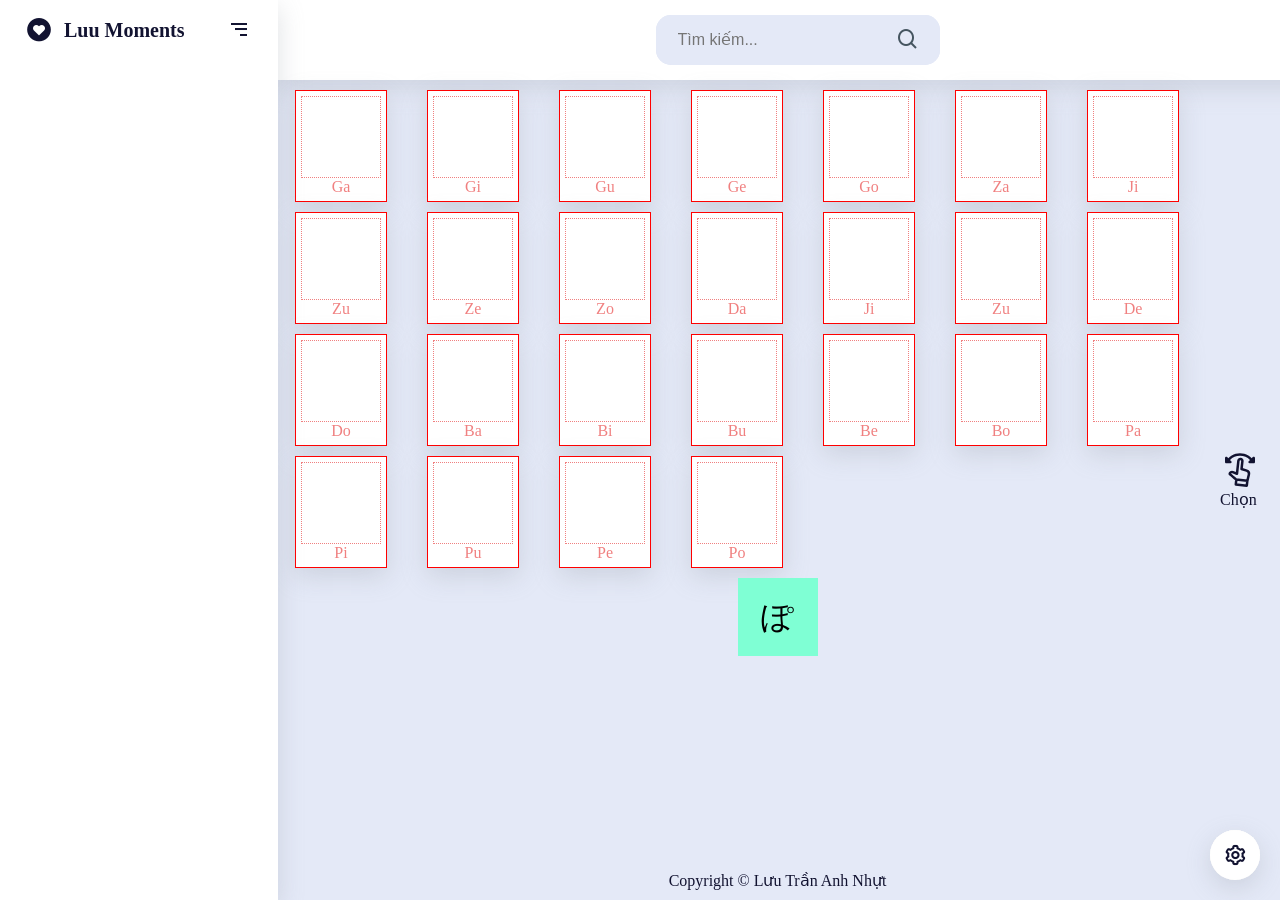
==== pages/arrange.html @ a6ebe64d "update layout and fix bug dark mode" ====
<!DOCTYPE html>
<html lang="en">

<head>
    <meta charset="UTF-8">
    <meta http-equiv="X-UA-Compatible" content="IE=edge">
    <meta name="viewport" content="width=device-width, initial-scale=1.0">
    <title>Luu moments</title>
    <link rel="icon" href="/assets/img/logo.png">
    <link href='https://unpkg.com/boxicons@2.1.2/css/boxicons.min.css' rel='stylesheet'>
    <link rel="stylesheet" href="./../assets/css/grid.css">
    <link rel="stylesheet" href="./../assets/css/theme.css">
    <link rel="stylesheet" href="./../assets/css/style.css">
    <link rel="stylesheet" href="./../assets/css/class.css">
    <link rel="stylesheet" href="./../assets/css/arrange.css">
</head>

<body>
    <!-- Loader -->
    <div id="loader">
        <span></span>
    </div>

    <div class="app">
        <div class="sidebar open">
            <div class="sidebar-logo">
                <i class="bx bxs-heart-circle icon"></i>
                <span class="logo-name">Luu Moments</span>
                <i class="bx bx-menu-alt-right" id="btn-close"></i>
            </div>
        </div>
        <div class="content">
            <section class="content-section">
                <div class="section-search">
                    <div class="section-search-input">
                        <input type="text" placeholder="Tìm kiếm..." value="">
                        <i id="close-search" class="bx bx-search"></i>
                    </div>
                    <div class="search-result"></div>
                </div>
            </section>
            <div class="dropp"></div>
            <div class="dragg"></div>

            <footer class="footer">
                <p class="text-center">Copyright &copy;&nbsp;Lưu Trần Anh Nhựt</p>
            </footer>
        </div>
    </div>

    <div class="selector">
        <div class="selector-title">
            <lord-icon src="./../json/icon/selector.json" trigger="loop" style="width: 40px; height: 40px">
            </lord-icon>
            <span>Chọn</span>
        </div>
        <div class="selector-item">
            <span class="border-animation" data-type="hiragana">
                <button>hiragana</button>
            </span>
            <span class="border-animation" data-type="katakana">
                <button>katakana</button>
            </span>
            <span class="border-animation active" data-type="transfiguration">
                <button>biến âm</button>
            </span>
            <span class="border-animation" data-type="kanji">
                <button>kanji</button>
            </span>
        </div>
    </div>

    <div class="setting">
        <div class="setting-icon">
            <i class='bx bx-cog bx-sm'></i>
            <span>Cài đặt</span>
        </div>
        <menu class="setting-items-menu">
            <span class="menu-item" onclick="location.href = '/'">
                <lord-icon src="./../json/icon/home.json" trigger="hover" style="width:22px; height:22px">
                </lord-icon>
            </span>
            <span class="menu-item">
                <lord-icon src="./../json/icon/book.json" trigger="hover" style="width:22px; height:22px">
                </lord-icon>
            </span>
            <span class="menu-item" id="slidebar">
                <lord-icon src="./../json/icon/slidebar.json" trigger="hover" style="width:22px; height:22px">
                </lord-icon>
            </span>
        </menu>
    </div>
    <script src="./../vendor/jquery/jquery-3.6.0.min.js"></script>
    <script src="./../vendor/jquery-ui/jquery-ui.js"></script>
    <script src="./../vendor/lordicon/lordicon.js"></script>
    <script src="./../assets/js/arrange.js"></script>
    <script src="./../assets/js/search.js"></script>
    <script src="./../assets/js/script.js"></script>
    <script src="./../assets/js/setting.js"></script>
</body>

</html>
---- assets/css/grid.css ----
/* Column: .col
Prefix class: 
    - c - mobile 
    - m - table
    - l - Pc    */
.grid {
    width: 100%;
    display: block;
    padding: 0;
}

.grid.wide {
    max-width: 1300px;
    margin: 0 auto;
}

.row {
    display: flex;
    flex-wrap: wrap;
    margin-left: -4px;
    margin-right: -4px;
}

.row.no-gutters {
    margin-left: 0;
    margin-right: 0;
}

.col {
    padding-left: 4px;
    padding-right: 4px;
}

.row.no-gutters .col {
    padding-left: 0;
    padding-right: 0;
}

.c-0 {
    display: none;
}

.c-1 {
    flex: 0 0 8.33333%;
    max-width: 8.33333%;
}

.c-2 {
    flex: 0 0 16.66667%;
    max-width: 16.66667%;
}

.c-3 {
    flex: 0 0 25%;
    max-width: 25%;
}

.c-4 {
    flex: 0 0 33.33333%;
    max-width: 33.33333%;
}

.c-5 {
    flex: 0 0 41.66667%;
    max-width: 41.66667%;
}

.c-6 {
    flex: 0 0 50%;
    max-width: 50%;
}

.c-7 {
    flex: 0 0 58.33333%;
    max-width: 58.33333%;
}

.c-8 {
    flex: 0 0 66.66667%;
    max-width: 66.66667%;
}

.c-9 {
    flex: 0 0 75%;
    max-width: 75%;
}

.c-10 {
    flex: 0 0 83.33333%;
    max-width: 83.33333%;
}

.c-11 {
    flex: 0 0 91.66667%;
    max-width: 91.66667%;
}

.c-12 {
    flex: 0 0 100%;
    max-width: 100%;
}

.c-o-1 {
    margin-left: 8.33333%;
}

.c-o-2 {
    margin-left: 16.66667%;
}

.c-o-3 {
    margin-left: 25%;
}

.c-o-4 {
    margin-left: 33.33333%;
}

.c-o-5 {
    margin-left: 41.66667%;
}

.c-o-6 {
    margin-left: 50%;
}

.c-o-7 {
    margin-left: 58.33333%;
}

.c-o-8 {
    margin-left: 66.66667%;
}

.c-o-9 {
    margin-left: 75%;
}

.c-o-10 {
    margin-left: 83.33333%;
}

.c-o-11 {
    margin-left: 91.66667%;
}

/* >= Tablet */
@media (min-width: 740px) {
    .row {
        margin-left: -8px;
        margin-right: -8px;
    }

    .col {
        padding-left: 8px;
        padding-right: 8px;
    }

    .m-0 {
        display: none;
    }

    .m-1,
    .m-2,
    .m-3,
    .m-4,
    .m-5,
    .m-6,
    .m-7,
    .m-8,
    .m-9,
    .m-10,
    .m-11,
    .m-12 {
        display: block;
    }

    .m-1 {
        flex: 0 0 8.33333%;
        max-width: 8.33333%;
    }

    .m-2 {
        flex: 0 0 16.66667%;
        max-width: 16.66667%;
    }

    .m-3 {
        flex: 0 0 25%;
        max-width: 25%;
    }

    .m-4 {
        flex: 0 0 33.33333%;
        max-width: 33.33333%;
    }

    .m-5 {
        flex: 0 0 41.66667%;
        max-width: 41.66667%;
    }

    .m-6 {
        flex: 0 0 50%;
        max-width: 50%;
    }

    .m-7 {
        flex: 0 0 58.33333%;
        max-width: 58.33333%;
    }

    .m-8 {
        flex: 0 0 66.66667%;
        max-width: 66.66667%;
    }

    .m-9 {
        flex: 0 0 75%;
        max-width: 75%;
    }

    .m-10 {
        flex: 0 0 83.33333%;
        max-width: 83.33333%;
    }

    .m-11 {
        flex: 0 0 91.66667%;
        max-width: 91.66667%;
    }

    .m-12 {
        flex: 0 0 100%;
        max-width: 100%;
    }

    .m-o-1 {
        margin-left: 8.33333%;
    }

    .m-o-2 {
        margin-left: 16.66667%;
    }

    .m-o-3 {
        margin-left: 25%;
    }

    .m-o-4 {
        margin-left: 33.33333%;
    }

    .m-o-5 {
        margin-left: 41.66667%;
    }

    .m-o-6 {
        margin-left: 50%;
    }

    .m-o-7 {
        margin-left: 58.33333%;
    }

    .m-o-8 {
        margin-left: 66.66667%;
    }

    .m-o-9 {
        margin-left: 75%;
    }

    .m-o-10 {
        margin-left: 83.33333%;
    }

    .m-o-11 {
        margin-left: 91.66667%;
    }
}

/* PC medium resolution > */
@media (min-width: 1113px) {
    .row {
        margin-left: -12px;
        margin-right: -12px;
    }

    .row.sm-gutter {
        margin-left: -5px;
        margin-right: -5px;
    }

    .col {
        padding-left: 12px;
        padding-right: 12px;
    }

    .row.sm-gutter .col {
        padding-left: 5px;
        padding-right: 5px;
    }

    .l-0 {
        display: none;
    }

    .l-1,
    .l-2,
    .l-2-4,
    .l-3,
    .l-4,
    .l-5,
    .l-6,
    .l-7,
    .l-8,
    .l-9,
    .l-10,
    .l-11,
    .l-12 {
        display: block;
    }

    .l-1 {
        flex: 0 0 8.33333%;
        max-width: 8.33333%;
    }

    .l-2 {
        flex: 0 0 16.66667%;
        max-width: 16.66667%;
    }

    .l-2-4 {
        flex: 0 0 20%;
        max-width: 20%;
    }

    .l-3 {
        flex: 0 0 25%;
        max-width: 25%;
    }

    .l-4 {
        flex: 0 0 33.33333%;
        max-width: 33.33333%;
    }

    .l-5 {
        flex: 0 0 41.66667%;
        max-width: 41.66667%;
    }

    .l-6 {
        flex: 0 0 50%;
        max-width: 50%;
    }

    .l-7 {
        flex: 0 0 58.33333%;
        max-width: 58.33333%;
    }

    .l-8 {
        flex: 0 0 66.66667%;
        max-width: 66.66667%;
    }

    .l-9 {
        flex: 0 0 75%;
        max-width: 75%;
    }

    .l-10 {
        flex: 0 0 83.33333%;
        max-width: 83.33333%;
    }

    .l-11 {
        flex: 0 0 91.66667%;
        max-width: 91.66667%;
    }

    .l-12 {
        flex: 0 0 100%;
        max-width: 100%;
    }

    .l-o-1 {
        margin-left: 8.33333%;
    }

    .l-o-2 {
        margin-left: 16.66667%;
    }

    .l-o-3 {
        margin-left: 25%;
    }

    .l-o-4 {
        margin-left: 33.33333%;
    }

    .l-o-5 {
        margin-left: 41.66667%;
    }

    .l-o-6 {
        margin-left: 50%;
    }

    .l-o-7 {
        margin-left: 58.33333%;
    }

    .l-o-8 {
        margin-left: 66.66667%;
    }

    .l-o-9 {
        margin-left: 75%;
    }

    .l-o-10 {
        margin-left: 83.33333%;
    }

    .l-o-11 {
        margin-left: 91.66667%;
    }
}

/* Tablet - PC low resolution */
@media (min-width: 740px) and (max-width: 1023px) {
    .wide {
        width: 644px;
    }
}

/* > PC low resolution */
@media (min-width: 1024px) and (max-width: 1239px) {
    .wide {
        width: 984px;
    }

    .wide .row {
        margin-left: -12px;
        margin-right: -12px;
    }

    .wide .row.sm-gutter {
        margin-left: -5px;
        margin-right: -5px;
    }

    .wide .col {
        padding-left: 12px;
        padding-right: 12px;
    }

    .wide .row.sm-gutter .col {
        padding-left: 5px;
        padding-right: 5px;
    }

    .wide .l-0 {
        display: none;
    }

    .wide .l-1,
    .wide .l-2,
    .wide .l-2-4,
    .wide .l-3,
    .wide .l-4,
    .wide .l-5,
    .wide .l-6,
    .wide .l-7,
    .wide .l-8,
    .wide .l-9,
    .wide .l-10,
    .wide .l-11,
    .wide .l-12 {
        display: block;
    }

    .wide .l-1 {
        flex: 0 0 8.33333%;
        max-width: 8.33333%;
    }

    .wide .l-2 {
        flex: 0 0 16.66667%;
        max-width: 16.66667%;
    }

    .wide .l-2-4 {
        flex: 0 0 20%;
        max-width: 20%;
    }

    .wide .l-3 {
        flex: 0 0 25%;
        max-width: 25%;
    }

    .wide .l-4 {
        flex: 0 0 33.33333%;
        max-width: 33.33333%;
    }

    .wide .l-5 {
        flex: 0 0 41.66667%;
        max-width: 41.66667%;
    }

    .wide .l-6 {
        flex: 0 0 50%;
        max-width: 50%;
    }

    .wide .l-7 {
        flex: 0 0 58.33333%;
        max-width: 58.33333%;
    }

    .wide .l-8 {
        flex: 0 0 66.66667%;
        max-width: 66.66667%;
    }

    .wide .l-9 {
        flex: 0 0 75%;
        max-width: 75%;
    }

    .wide .l-10 {
        flex: 0 0 83.33333%;
        max-width: 83.33333%;
    }

    .wide .l-11 {
        flex: 0 0 91.66667%;
        max-width: 91.66667%;
    }

    .wide .l-12 {
        flex: 0 0 100%;
        max-width: 100%;
    }

    .wide .l-o-1 {
        margin-left: 8.33333%;
    }

    .wide .l-o-2 {
        margin-left: 16.66667%;
    }

    .wide .l-o-3 {
        margin-left: 25%;
    }

    .wide .l-o-4 {
        margin-left: 33.33333%;
    }

    .wide .l-o-5 {
        margin-left: 41.66667%;
    }

    .wide .l-o-6 {
        margin-left: 50%;
    }

    .wide .l-o-7 {
        margin-left: 58.33333%;
    }

    .wide .l-o-8 {
        margin-left: 66.66667%;
    }

    .wide .l-o-9 {
        margin-left: 75%;
    }

    .wide .l-o-10 {
        margin-left: 83.33333%;
    }

    .wide .l-o-11 {
        margin-left: 91.66667%;
    }
}
---- assets/css/theme.css ----
:root {
  --background-primary: #e4e9f7;
  --background-second: #fff;
  --background-third: #ece8e8;
  --color-primary: #121331;
  --color-second: #121331;
  --color-icon: #121331;
  --color-button: #ece8e8;
  --color-txt: #455560;
  --box-shadow: 0px 8px 24px rgba(149, 157, 165, 0.3);
  --box-shadow-button: -5px -5px 9px rgba(255, 255, 255, 0.45), 5px 5px 9px rgba(94, 104, 121, 0.2);
  --box-shadow-inset: inset -5px -5px 9px rgba(94, 104, 121, 0.2), inset 3px 3px 2px rgba(94, 104, 121, 0.2);
  --border-loader: #c5ccdf;
}

[data-theme="dark"] {
  --background-primary: #202020;
  --background-second: #2d2d2d;
  --background-third: #2d2d2d;
  --color-primary: #fff;
  --color-second: #bbb;
  --color-icon: #121331;
  --color-button: #fff;
  --color-txt: #bbb;
  --box-shadow: 0px 5px 10px rgba(0, 0, 0, 0.2);
  --box-shadow-button: 0px 5px 10px rgba(0, 0, 0, 0.2);
  --box-shadow-inset: inset -5px -5px 9px rgba(0, 0, 0), inset 3px 3px 2px rgba(0, 0, 0);
  --border-loader: rgb(20, 20, 20);
}
---- assets/css/style.css ----
*,
body {
    margin: 0;
    padding: 0;
}

html {
    scroll-behavior: smooth;
}

body::-webkit-scrollbar {
    display: none;
}

.app {
    position: relative;
    margin: 0;
    min-height: 100vh;
    background-color: var(--background-primary);
    overflow: hidden;
}

#loader {
    position: fixed;
    display: flex;
    justify-content: center;
    align-items: center;
    top: 0;
    right: 0;
    bottom: 0;
    left: 0;
    background-color: black;
    opacity: 0.6;
    z-index: 1000;
}

#loader span {
    width: 60px;
    height: 60px;
    border: 8px solid var(--background-second);
    border-top: 8px solid var(--border-loader);
    border-radius: 50%;
    -webkit-animation: load 2s linear infinite;
    animation: load 2s linear infinite;
}

.sidebar {
    position: fixed;
    width: 50px;
    min-width: 50px;
    height: 100%;
    min-height: 100vh;
    padding: 0 14px;
    z-index: 199;
    transition: all 0.5s ease;
    background-color: var(--background-second);
    box-shadow: var(--box-shadow);
}

.sidebar-logo {
    display: flex;
    align-items: center;
    position: relative;
    height: 60px;
}

.sidebar-logo i {
    color: var(--color-primary);
    height: 60px;
    min-width: 50px;
    font-size: 28px;
    text-align: center;
    line-height: 60px;
}

.sidebar .icon {
    opacity: 0;
    transition: all 0.5s ease;
}

.sidebar-logo .logo-name {
    color: var(--color-primary);
    font-size: 20px;
    font-weight: 600;
    opacity: 0;
    transition: all 0.5s ease;
}

.sidebar.open {
    width: 250px !important;
}

.sidebar.open .icon,
.sidebar.open .logo-name {
    opacity: 1;
}

#btn-close {
    position: absolute;
    top: 50%;
    right: 0;
    transform: translateY(-50%);
    font-size: 24px;
    cursor: pointer;
    text-align: center;
    transition: all 0.5s ease;
}

.sidebar.open #btn {
    text-align: right;
}

.content {
    position: relative;
    background: var(--primary-background);
    min-height: 100vh;
    top: 0;
    left: 78px;
    width: calc(100% - 78px);
    transition: all 0.5s ease;
    z-index: 2;
}

.sidebar.open~.content {
    left: 275px;
    width: calc(100% - 275px);
}

.content-section {
    display: flex;
    align-items: center;
    padding: 0px 20px;
    justify-content: center;
    width: 100%;
    height: 80px;
    background-color: var(--background-second);
    box-shadow: var(--box-shadow);
    z-index: 100;
}

.section-search {
    position: relative;
    display: flex;
    align-items: center;
}

.section-search-input {
    position: relative;
    height: 50px;
    background-color: var(--background-primary);
    display: flex;
    align-items: center;
    border-radius: 15px;
    overflow: hidden;
}

.section-search-input input {
    border-color: transparent;
    outline: 0;
    background-color: transparent;
    width: 100%;
    height: 100%;
    padding: 10px 60px 10px 20px;
    font-size: 1rem;
    color: var(--color-txt);
    background-color: var(--background-primary);
    border-radius: 15px;
}

.section-search-input i {
    font-size: 1.5rem;
    position: absolute;
    right: 20px;
    transition: 0.5s;
    cursor: pointer;
    color: var(--color-txt);
}

.section-search-input i:hover {
    transform: rotate(90deg);
}

.search-result {
    display: none;
    position: absolute;
    top: 60px;
    left: 0px;
    width: 100%;
    background-color: white;
    border-radius: 15px;
    height: 200px;
    overflow: hidden;
    overflow-y: auto;
    box-shadow: var(--box-shadow);
    cursor: pointer;
    z-index: 100;
    padding: 10px 0;
}

.search-result::-webkit-scrollbar {
    display: none;
}

.search-result span {
    display: block;
    padding: 0 20px;
}

.search-result span:hover {
    color: red;
}

.search-result.active {
    display: block;
}

.search-result.active.data-none {
    display: flex !important;
    align-items: center;
    height: 100px !important;
}

.search-result.data-none span {
    width: 100%;
    text-align: center;
}

.footer {
    position: absolute;
    width: 100%;
    bottom: 10px;
    color: var(--color-primary);
}

.setting {
    position: fixed;
    right: 20px;
    bottom: 20px;
    width: 50px;
    height: 50px;
    z-index: 1000;
}

.setting-icon {
    position: absolute;
    display: flex;
    justify-content: center;
    align-items: center;
    width: 50px;
    height: 50px;
    border-radius: 50%;
    background-color: var(--background-second);
    box-shadow: var(--box-shadow);
    cursor: pointer;
    z-index: 1001;
}

.setting-icon:hover i {
    transform: rotate(60deg)
}

.setting-icon span {
    position: absolute;
    right: calc(100% + 10px);
    top: 20%;
    width: max-content;
    padding: 5px 10px;
    color: var(--color-primary);
    background-color: var(--background-second);
    box-shadow: var(--background-second);
    border-radius: 5px;
    font-size: 12px;
    font-weight: 600;
    text-transform: capitalize;
    opacity: 0;
    transition: all .3s;
}

.setting-icon:hover span {
    opacity: 1;
    top: 25%;
}

.setting-icon i {
    margin-top: 3px;
    color: var(--color-primary);
    transition: all .3s;
}

.setting-items-menu {
    position: absolute;
    margin: 0;
    padding: 0;
    z-index: 100;
}

.setting-items-menu .menu-item {
    position: absolute;
    display: flex;
    align-items: center;
    justify-content: center;
    width: 50px;
    height: 50px;
    background-color: var(--background-second);
    border-radius: 50%;
    cursor: pointer;
    transition: transform .3s;
}

.setting-items-menu.active .menu-item:nth-child(1) {
    transform: translate3d(-7.5em, -1em, 0);
    box-shadow: var(--box-shadow);
}

.setting-items-menu.active .menu-item:nth-child(2) {
    transform: translate3d(-5em, -5.2em, 0);
    box-shadow: var(--box-shadow);
}

.setting-items-menu.active .menu-item:nth-child(3) {
    transform: translate3d(-1em, -8em, 0);
    box-shadow: var(--box-shadow);
}

@-webkit-keyframes load {
    0% {
        -webkit-transform: rotate(0deg);
    }

    100% {
        -webkit-transform: rotate(360deg);
    }
}

@keyframes load {
    0% {
        transform: rotate(0deg);
    }

    100% {
        transform: rotate(360deg);
    }
}
---- assets/css/class.css ----
.text-center {
    text-align: center;
}
---- assets/css/arrange.css ----
.dropp {
    display: flex;
    justify-content: flex-start;
    flex-wrap: wrap;
    margin: 0 auto;
    padding-top: 10px;
}

.dropp-items {
    width: 80px;
    height: 100px;
    border: 1px solid red;
    padding: 5px;
    margin: 0 20px 10px;
    background-color: var(--background-second);
    box-shadow: var(--box-shadow);
}

.dropp-items div {
    height: 80px;
    border: 1px dotted lightcoral;
}

.dropp-items span {
    display: block;
    width: 100%;
    text-align: center;
    text-transform: capitalize;
    color: lightcoral;
}

.dragg {
    position: relative;
    width: 80px;
    height: 120px;
    margin: auto;
}

.dragg-data {
    position: absolute;
    top: 0;
    left: 0;
    width: 80px;
    height: 78px;
    background-color: aquamarine;
    text-align: center;
    line-height: 78px;
    font-size: 2rem;
    cursor: pointer;
}

.dropp-items.ui-state-highlight {
    border-color: #5fc7a0;
}

.dropp-items.ui-state-highlight .character {
    background-color: #5fc7a0;
    border-color: #5fc7a0;
    text-align: center;
    line-height: 78px;
    font-size: 2rem;
}

.dropp-items.ui-state-highlight span {
    color: #5fc7a0;
}

.selector {
    position: fixed;
    top: 50%;
    right: 20px;
    z-index: 1000;
}

.selector .selector-title {
    cursor: pointer;
}

.selector .selector-title span {
    display: block;
    color: var(--color-second);
}

.selector .selector-item {
    position: absolute;
    top: 0;
    right: calc(100% + 10px);
}

.selector-item .border-animation {
    width: 100px;
    height: 35px;
    border-radius: 5px;
    position: relative;
    overflow: hidden;
    display: flex;
    justify-content: center;
    align-items: center;
    padding: 2px;
    opacity: 0;
    margin-top: -10px;
    margin-bottom: 10px;
    transition: all .3s;
}

.selector .selector-item button {
    width: 100px;
    height: 35px;
    border: 0;
    border-radius: 5px;
    text-transform: capitalize;
    font-weight: 600;
    padding: 5px;
    color: rgb(29, 26, 26);
    box-shadow: none;
    z-index: 100;
}

.selector-item .active.border-animation::before {
    content: "";
    background-image: conic-gradient(yellow, red, var(--background-primary), var(--background-primary), var(--background-primary));
    width: 250%;
    height: 250%;
    position: absolute;
    animation: rotate 1.2s linear infinite;
}

.selector-item.active .border-animation {
    margin-top: 0;
    opacity: 1;
}

.selector-item.active .border-animation:hover {
    filter: brightness(70%);
}

.selector-item.active button {
    cursor: pointer;
}

@keyframes rotate {
    0% {
        transform: rotate(0deg);
    }

    100% {
        transform: rotate(360deg);
    }
}
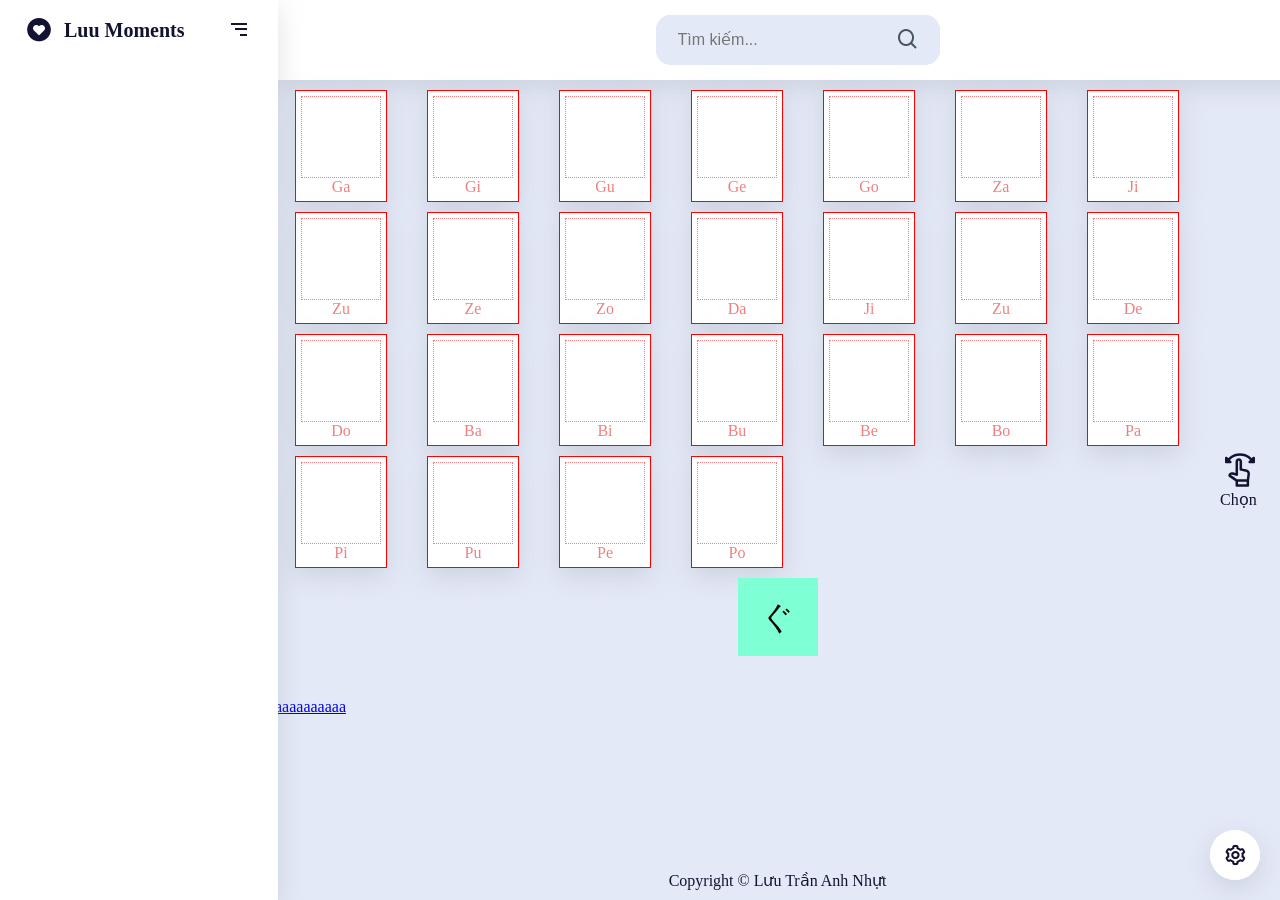
==== commit 6c3ec0fe: "update data ligatures" ====
--- a/pages/arrange.html
+++ b/pages/arrange.html
@@ -31,6 +31,11 @@
         </div>
         <div class="content">
             <section class="content-section">
+                <div class="section-left">
+                    <lord-icon src="https://cdn.lordicon.com/becxqsdr.json" trigger="loop"
+                        style="width:50px;height:50px">
+                    </lord-icon>
+                </div>
                 <div class="section-search">
                     <div class="section-search-input">
                         <input type="text" placeholder="Tìm kiếm..." value="">
@@ -38,10 +43,15 @@
                     </div>
                     <div class="search-result"></div>
                 </div>
+                <div class="section-right">
+                    <lord-icon src="https://cdn.lordicon.com/becxqsdr.json" trigger="loop"
+                        style="width:50px;height:50px">
+                    </lord-icon>
+                </div>
             </section>
-            <div class="dropp"></div>
+            <div id="dropp" class="dropp"></div>
             <div class="dragg"></div>
-
+            <a href="#dropp">aaaaaaaaaa</a>
             <footer class="footer">
                 <p class="text-center">Copyright &copy;&nbsp;Lưu Trần Anh Nhựt</p>
             </footer>
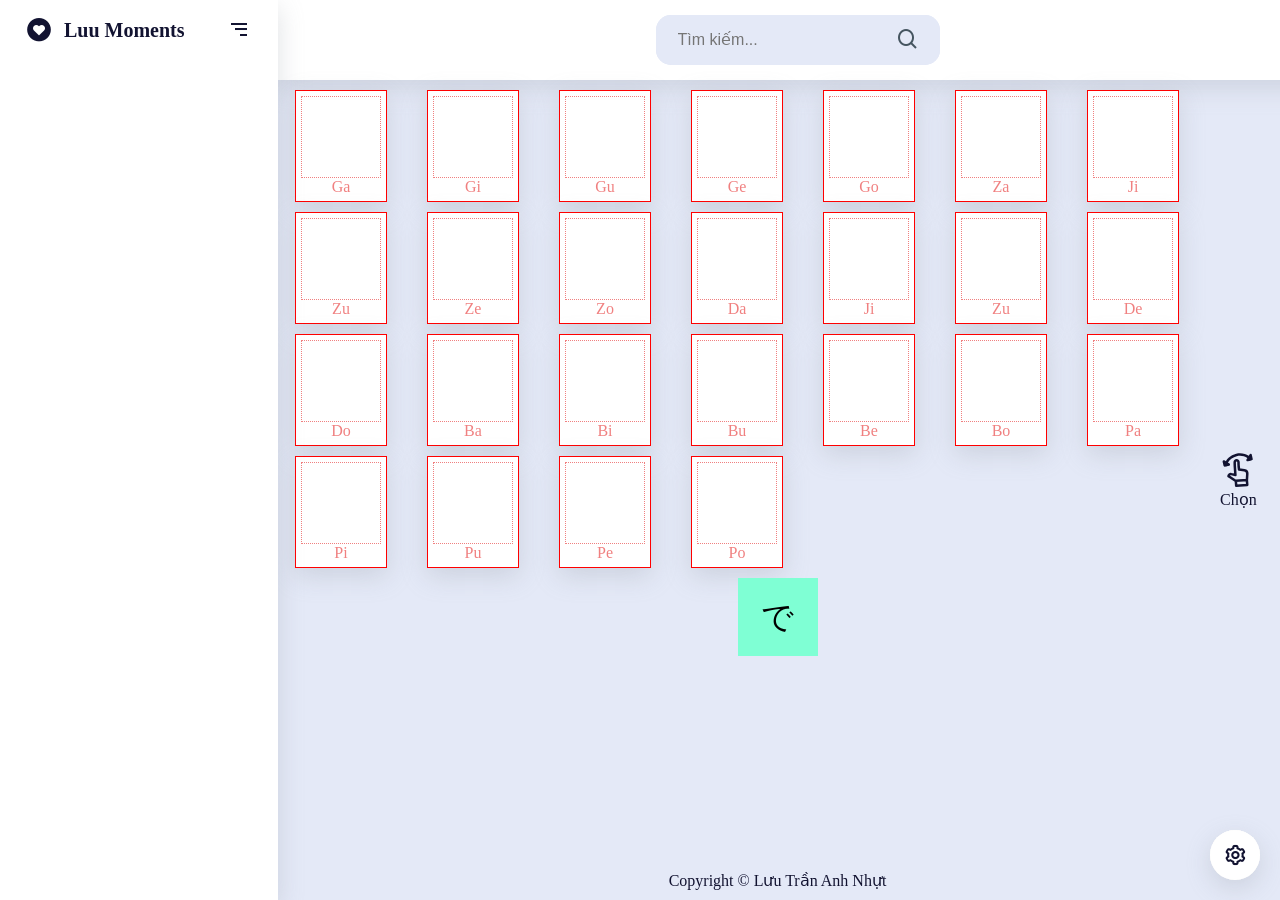
==== commit ff0e95e8: "update item select ligatures" ====
--- a/pages/arrange.html
+++ b/pages/arrange.html
@@ -51,7 +51,7 @@
             </section>
             <div id="dropp" class="dropp"></div>
             <div class="dragg"></div>
-            <a href="#dropp">aaaaaaaaaa</a>
+
             <footer class="footer">
                 <p class="text-center">Copyright &copy;&nbsp;Lưu Trần Anh Nhựt</p>
             </footer>
@@ -71,15 +71,26 @@
             <span class="border-animation" data-type="katakana">
                 <button>katakana</button>
             </span>
+            <span class="border-animation" data-type="kanji">
+                <button>kanji</button>
+            </span>
             <span class="border-animation active" data-type="transfiguration">
                 <button>biến âm</button>
             </span>
-            <span class="border-animation" data-type="kanji">
-                <button>kanji</button>
+            <span class="border-animation" data-type="ligatures">
+                <button>âm ghép</button>
             </span>
         </div>
     </div>
 
+    <!-- hand up -->
+    <div id="hand-up">
+        <a href="#dropp" title="hand-up">
+            <i class="bx bxs-hand-up bx-sm"></i>
+        </a>
+    </div>
+
+    <!-- setting -->
     <div class="setting">
         <div class="setting-icon">
             <i class='bx bx-cog bx-sm'></i>
--- a/assets/css/arrange.css
+++ b/assets/css/arrange.css
@@ -111,7 +111,8 @@
     text-transform: capitalize;
     font-weight: 600;
     padding: 5px;
-    color: rgb(29, 26, 26);
+    color: var(--color-primary);
+    background-color: var(--background-second);
     box-shadow: none;
     z-index: 100;
 }
@@ -138,6 +139,23 @@
     cursor: pointer;
 }
 
+#hand-up {
+    position: fixed;
+    top: 10px;
+    opacity: 0;
+    transition: all .3s;
+    cursor: pointer;
+    z-index: 1001;
+}
+
+#hand-up a {
+    text-decoration: none;
+}
+
+#hand-up a i {
+    color: var(--color-primary);
+}
+
 @keyframes rotate {
     0% {
         transform: rotate(0deg);
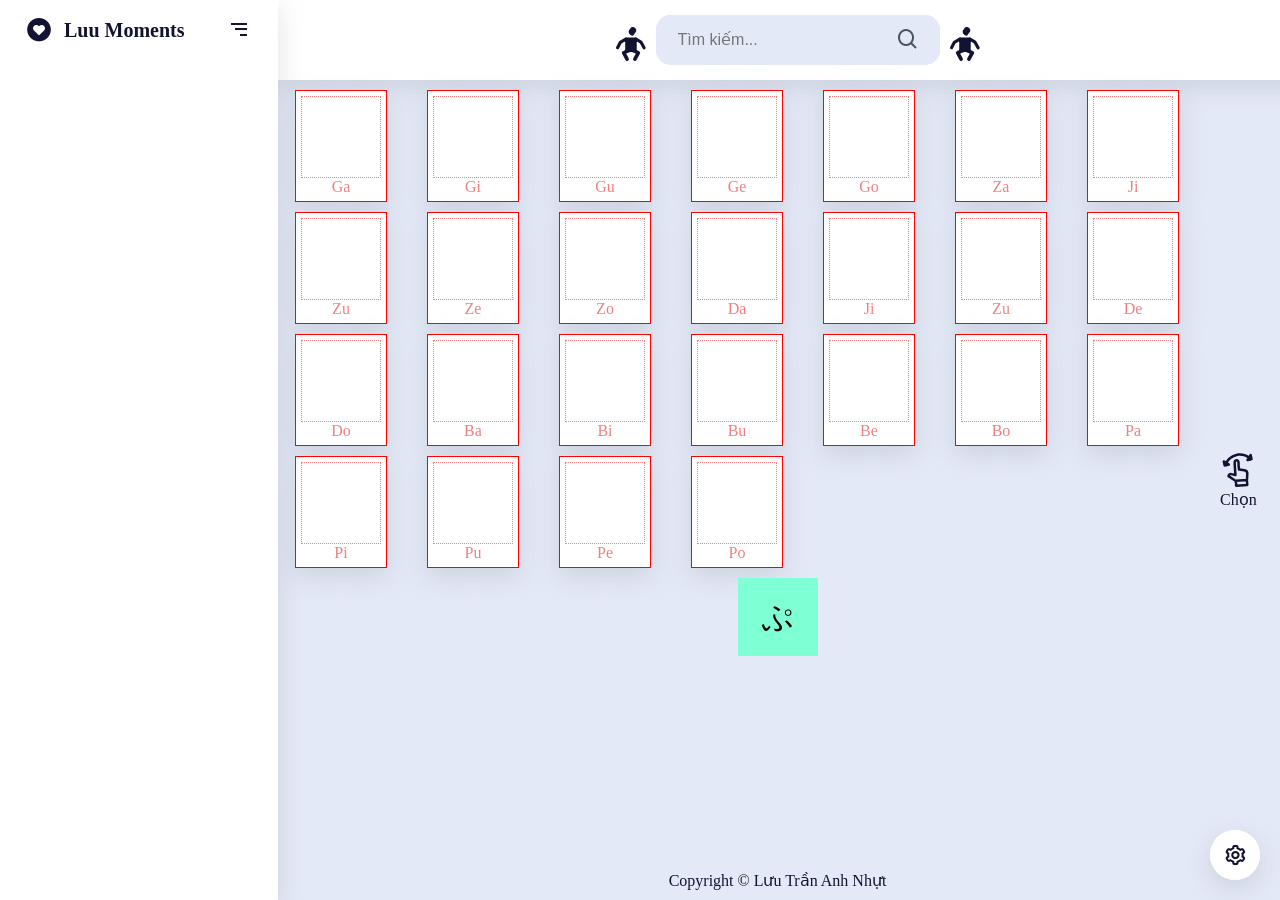
==== commit 3710c1ae: "fix error search arrange" ====
--- a/pages/arrange.html
+++ b/pages/arrange.html
@@ -32,8 +32,7 @@
         <div class="content">
             <section class="content-section">
                 <div class="section-left">
-                    <lord-icon src="https://cdn.lordicon.com/becxqsdr.json" trigger="loop"
-                        style="width:50px;height:50px">
+                    <lord-icon src="./../json/icon/accessibility.json" trigger="loop" style="width:50px;height:50px">
                     </lord-icon>
                 </div>
                 <div class="section-search">
@@ -44,13 +43,15 @@
                     <div class="search-result"></div>
                 </div>
                 <div class="section-right">
-                    <lord-icon src="https://cdn.lordicon.com/becxqsdr.json" trigger="loop"
-                        style="width:50px;height:50px">
+                    <lord-icon src="./../json/icon/accessibility.json" trigger="loop" style="width:50px;height:50px">
                     </lord-icon>
                 </div>
             </section>
-            <div id="dropp" class="dropp"></div>
-            <div class="dragg"></div>
+            
+            <main>
+                <div id="dropp" class="dropp"></div>
+                <div class="dragg"></div>
+            </main>
 
             <footer class="footer">
                 <p class="text-center">Copyright &copy;&nbsp;Lưu Trần Anh Nhựt</p>
@@ -101,12 +102,16 @@
                 <lord-icon src="./../json/icon/home.json" trigger="hover" style="width:22px; height:22px">
                 </lord-icon>
             </span>
-            <span class="menu-item">
+            <span class="menu-item" onclick="location.href = './vocabulary.html'">
                 <lord-icon src="./../json/icon/book.json" trigger="hover" style="width:22px; height:22px">
                 </lord-icon>
             </span>
             <span class="menu-item" id="slidebar">
                 <lord-icon src="./../json/icon/slidebar.json" trigger="hover" style="width:22px; height:22px">
+                </lord-icon>
+            </span>
+            <span class="menu-item">
+                <lord-icon src="./../json/icon/heart.json" trigger="hover" style="width:22px; height:22px">
                 </lord-icon>
             </span>
         </menu>
@@ -115,7 +120,7 @@
     <script src="./../vendor/jquery-ui/jquery-ui.js"></script>
     <script src="./../vendor/lordicon/lordicon.js"></script>
     <script src="./../assets/js/arrange.js"></script>
-    <script src="./../assets/js/search.js"></script>
+    <script src="./../assets/js/utils.js"></script>
     <script src="./../assets/js/script.js"></script>
     <script src="./../assets/js/setting.js"></script>
 </body>
--- a/assets/css/style.css
+++ b/assets/css/style.css
@@ -177,6 +177,7 @@
 }
 
 .section-search-input i:hover {
+    color: var(--color-primary);
     transform: rotate(90deg);
 }
 
@@ -322,6 +323,11 @@
     box-shadow: var(--box-shadow);
 }
 
+.setting-items-menu.active .menu-item:nth-child(4) {
+    transform: translate3d(-1em, -13em, 0);
+    box-shadow: var(--box-shadow);
+}
+
 @-webkit-keyframes load {
     0% {
         -webkit-transform: rotate(0deg);
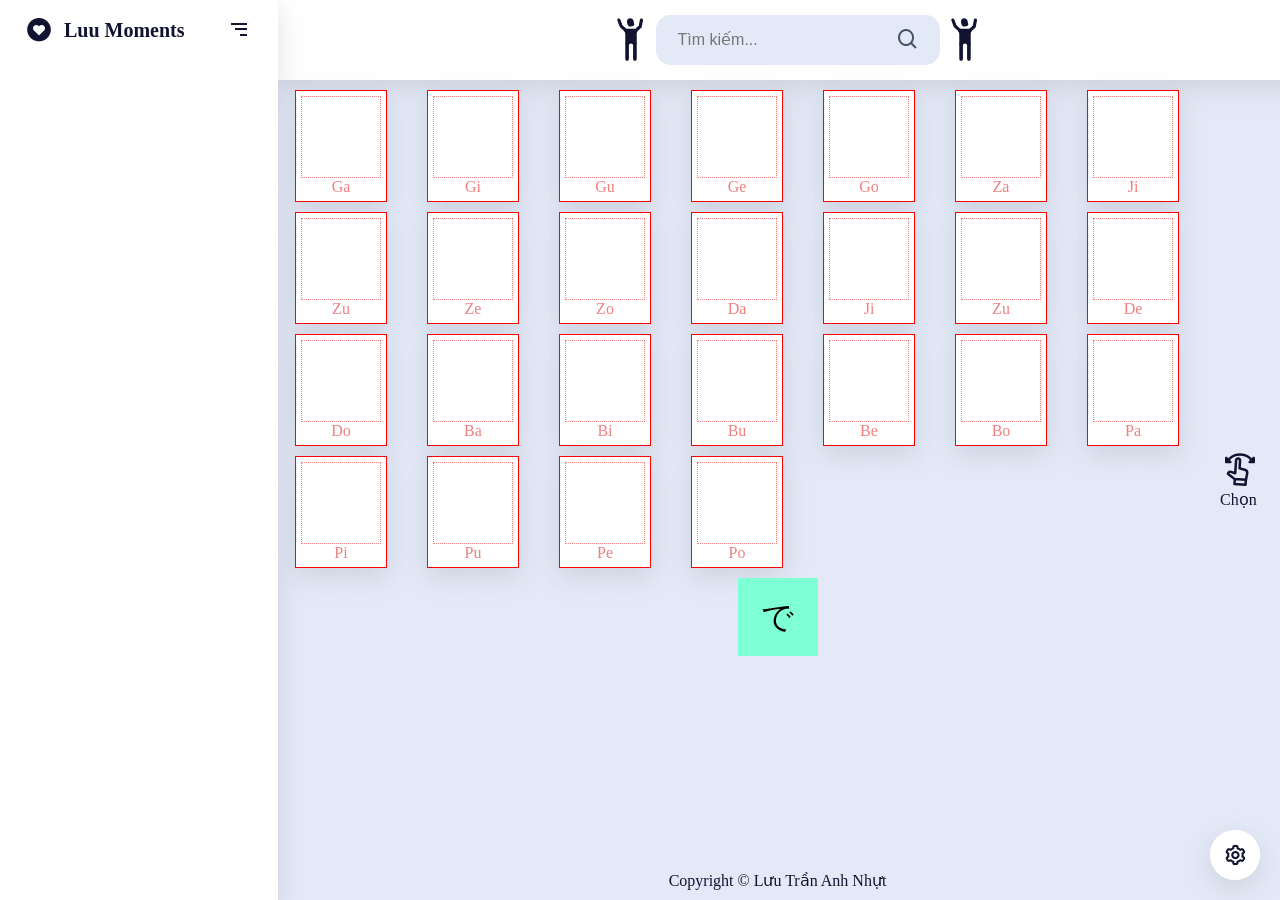
==== commit 4491218c: "20231126" ====
--- a/pages/arrange.html
+++ b/pages/arrange.html
@@ -1,128 +1,134 @@
 <!DOCTYPE html>
 <html lang="en">
+    <head>
+        <meta charset="UTF-8" />
+        <meta http-equiv="X-UA-Compatible" content="IE=edge" />
+        <meta name="viewport" content="width=device-width, initial-scale=1.0" />
+        <title>Luu moments</title>
+        <link rel="icon" href="/assets/img/logo.png" />
+        <link href="https://unpkg.com/boxicons@2.1.2/css/boxicons.min.css" rel="stylesheet" />
+        <link rel="stylesheet" href="./../assets/css/grid.css" />
+        <link rel="stylesheet" href="./../assets/css/theme.css" />
+        <link rel="stylesheet" href="./../assets/css/style.css" />
+        <link rel="stylesheet" href="./../assets/css/class.css" />
+        <link rel="stylesheet" href="./../assets/css/arrange.css" />
+    </head>
 
-<head>
-    <meta charset="UTF-8">
-    <meta http-equiv="X-UA-Compatible" content="IE=edge">
-    <meta name="viewport" content="width=device-width, initial-scale=1.0">
-    <title>Luu moments</title>
-    <link rel="icon" href="/assets/img/logo.png">
-    <link href='https://unpkg.com/boxicons@2.1.2/css/boxicons.min.css' rel='stylesheet'>
-    <link rel="stylesheet" href="./../assets/css/grid.css">
-    <link rel="stylesheet" href="./../assets/css/theme.css">
-    <link rel="stylesheet" href="./../assets/css/style.css">
-    <link rel="stylesheet" href="./../assets/css/class.css">
-    <link rel="stylesheet" href="./../assets/css/arrange.css">
-</head>
+    <body>
+        <!-- Loader -->
+        <div id="loader">
+            <span></span>
+        </div>
 
-<body>
-    <!-- Loader -->
-    <div id="loader">
-        <span></span>
-    </div>
+        <div class="app">
+            <div class="sidebar open">
+                <div class="sidebar-logo">
+                    <i class="bx bxs-heart-circle icon"></i>
+                    <span class="logo-name">Luu Moments</span>
+                    <i class="bx bx-menu-alt-right" id="btn-close"></i>
+                </div>
+            </div>
+            <div class="content">
+                <section class="content-section">
+                    <div class="section-left">
+                        <lord-icon
+                            src="./../json/icon/accessibility.json"
+                            trigger="loop"
+                            style="width: 50px; height: 50px"
+                        >
+                        </lord-icon>
+                    </div>
+                    <div class="section-search">
+                        <div class="section-search-input">
+                            <input type="text" placeholder="Tìm kiếm..." value="" />
+                            <i id="close-search" class="bx bx-search"></i>
+                        </div>
+                        <div class="search-result"></div>
+                    </div>
+                    <div class="section-right">
+                        <lord-icon
+                            src="./../json/icon/accessibility.json"
+                            trigger="loop"
+                            style="width: 50px; height: 50px"
+                        >
+                        </lord-icon>
+                    </div>
+                </section>
 
-    <div class="app">
-        <div class="sidebar open">
-            <div class="sidebar-logo">
-                <i class="bx bxs-heart-circle icon"></i>
-                <span class="logo-name">Luu Moments</span>
-                <i class="bx bx-menu-alt-right" id="btn-close"></i>
+                <main>
+                    <div id="dropp" class="dropp"></div>
+                    <div class="dragg"></div>
+                </main>
+
+                <footer class="footer">
+                    <p class="text-center">Copyright &copy;&nbsp;Lưu Trần Anh Nhựt</p>
+                </footer>
             </div>
         </div>
-        <div class="content">
-            <section class="content-section">
-                <div class="section-left">
-                    <lord-icon src="./../json/icon/accessibility.json" trigger="loop" style="width:50px;height:50px">
+
+        <div class="selector">
+            <div class="selector-title">
+                <lord-icon src="./../json/icon/selector.json" trigger="loop" style="width: 40px; height: 40px">
+                </lord-icon>
+                <span>Chọn</span>
+            </div>
+            <div class="selector-item">
+                <span class="border-animation" data-type="hiragana">
+                    <button>hiragana</button>
+                </span>
+                <span class="border-animation" data-type="katakana">
+                    <button>katakana</button>
+                </span>
+                <span class="border-animation" data-type="kanji">
+                    <button>kanji</button>
+                </span>
+                <span class="border-animation active" data-type="transfiguration">
+                    <button>biến âm</button>
+                </span>
+                <span class="border-animation" data-type="ligatures">
+                    <button>âm ghép</button>
+                </span>
+            </div>
+        </div>
+
+        <!-- hand up -->
+        <div id="hand-up">
+            <a href="#dropp" title="hand-up">
+                <i class="bx bxs-hand-up bx-sm"></i>
+            </a>
+        </div>
+
+        <!-- setting -->
+        <div class="setting">
+            <div class="setting-icon">
+                <i class="bx bx-cog bx-sm"></i>
+                <span>Cài đặt</span>
+            </div>
+            <menu class="setting-items-menu">
+                <span class="menu-item" onclick="location.href = '/'">
+                    <lord-icon src="./../json/icon/home.json" trigger="hover" style="width: 22px; height: 22px">
                     </lord-icon>
-                </div>
-                <div class="section-search">
-                    <div class="section-search-input">
-                        <input type="text" placeholder="Tìm kiếm..." value="">
-                        <i id="close-search" class="bx bx-search"></i>
-                    </div>
-                    <div class="search-result"></div>
-                </div>
-                <div class="section-right">
-                    <lord-icon src="./../json/icon/accessibility.json" trigger="loop" style="width:50px;height:50px">
+                </span>
+                <span class="menu-item" onclick="location.href = './vocabulary.html'">
+                    <lord-icon src="./../json/icon/book.json" trigger="hover" style="width: 22px; height: 22px">
                     </lord-icon>
-                </div>
-            </section>
-            
-            <main>
-                <div id="dropp" class="dropp"></div>
-                <div class="dragg"></div>
-            </main>
-
-            <footer class="footer">
-                <p class="text-center">Copyright &copy;&nbsp;Lưu Trần Anh Nhựt</p>
-            </footer>
+                </span>
+                <span class="menu-item" id="slidebar">
+                    <lord-icon src="./../json/icon/slidebar.json" trigger="hover" style="width: 22px; height: 22px">
+                    </lord-icon>
+                </span>
+                <span class="menu-item">
+                    <lord-icon src="./../json/icon/heart.json" trigger="hover" style="width: 22px; height: 22px">
+                    </lord-icon>
+                </span>
+            </menu>
         </div>
-    </div>
-
-    <div class="selector">
-        <div class="selector-title">
-            <lord-icon src="./../json/icon/selector.json" trigger="loop" style="width: 40px; height: 40px">
-            </lord-icon>
-            <span>Chọn</span>
-        </div>
-        <div class="selector-item">
-            <span class="border-animation" data-type="hiragana">
-                <button>hiragana</button>
-            </span>
-            <span class="border-animation" data-type="katakana">
-                <button>katakana</button>
-            </span>
-            <span class="border-animation" data-type="kanji">
-                <button>kanji</button>
-            </span>
-            <span class="border-animation active" data-type="transfiguration">
-                <button>biến âm</button>
-            </span>
-            <span class="border-animation" data-type="ligatures">
-                <button>âm ghép</button>
-            </span>
-        </div>
-    </div>
-
-    <!-- hand up -->
-    <div id="hand-up">
-        <a href="#dropp" title="hand-up">
-            <i class="bx bxs-hand-up bx-sm"></i>
-        </a>
-    </div>
-
-    <!-- setting -->
-    <div class="setting">
-        <div class="setting-icon">
-            <i class='bx bx-cog bx-sm'></i>
-            <span>Cài đặt</span>
-        </div>
-        <menu class="setting-items-menu">
-            <span class="menu-item" onclick="location.href = '/'">
-                <lord-icon src="./../json/icon/home.json" trigger="hover" style="width:22px; height:22px">
-                </lord-icon>
-            </span>
-            <span class="menu-item" onclick="location.href = './vocabulary.html'">
-                <lord-icon src="./../json/icon/book.json" trigger="hover" style="width:22px; height:22px">
-                </lord-icon>
-            </span>
-            <span class="menu-item" id="slidebar">
-                <lord-icon src="./../json/icon/slidebar.json" trigger="hover" style="width:22px; height:22px">
-                </lord-icon>
-            </span>
-            <span class="menu-item">
-                <lord-icon src="./../json/icon/heart.json" trigger="hover" style="width:22px; height:22px">
-                </lord-icon>
-            </span>
-        </menu>
-    </div>
-    <script src="./../vendor/jquery/jquery-3.6.0.min.js"></script>
-    <script src="./../vendor/jquery-ui/jquery-ui.js"></script>
-    <script src="./../vendor/lordicon/lordicon.js"></script>
-    <script src="./../assets/js/arrange.js"></script>
-    <script src="./../assets/js/utils.js"></script>
-    <script src="./../assets/js/script.js"></script>
-    <script src="./../assets/js/setting.js"></script>
-</body>
-
-</html>+        <script src="./../vendor/jquery/jquery-3.6.0.min.js"></script>
+        <script src="./../vendor/jquery-ui/jquery-ui.js"></script>
+        <script src="./../vendor/lordicon/lordicon.js"></script>
+        <script src="./../assets/js/arrange.js"></script>
+        <script src="./../assets/js/utils.js"></script>
+        <script src="./../assets/js/script.js"></script>
+        <script src="./../assets/js/setting.js"></script>
+    </body>
+</html>
--- a/assets/css/style.css
+++ b/assets/css/style.css
@@ -207,6 +207,10 @@
     padding: 0 20px;
 }
 
+.search-result span:first-letter {
+    text-transform: capitalize;
+}
+
 .search-result span:hover {
     color: red;
 }
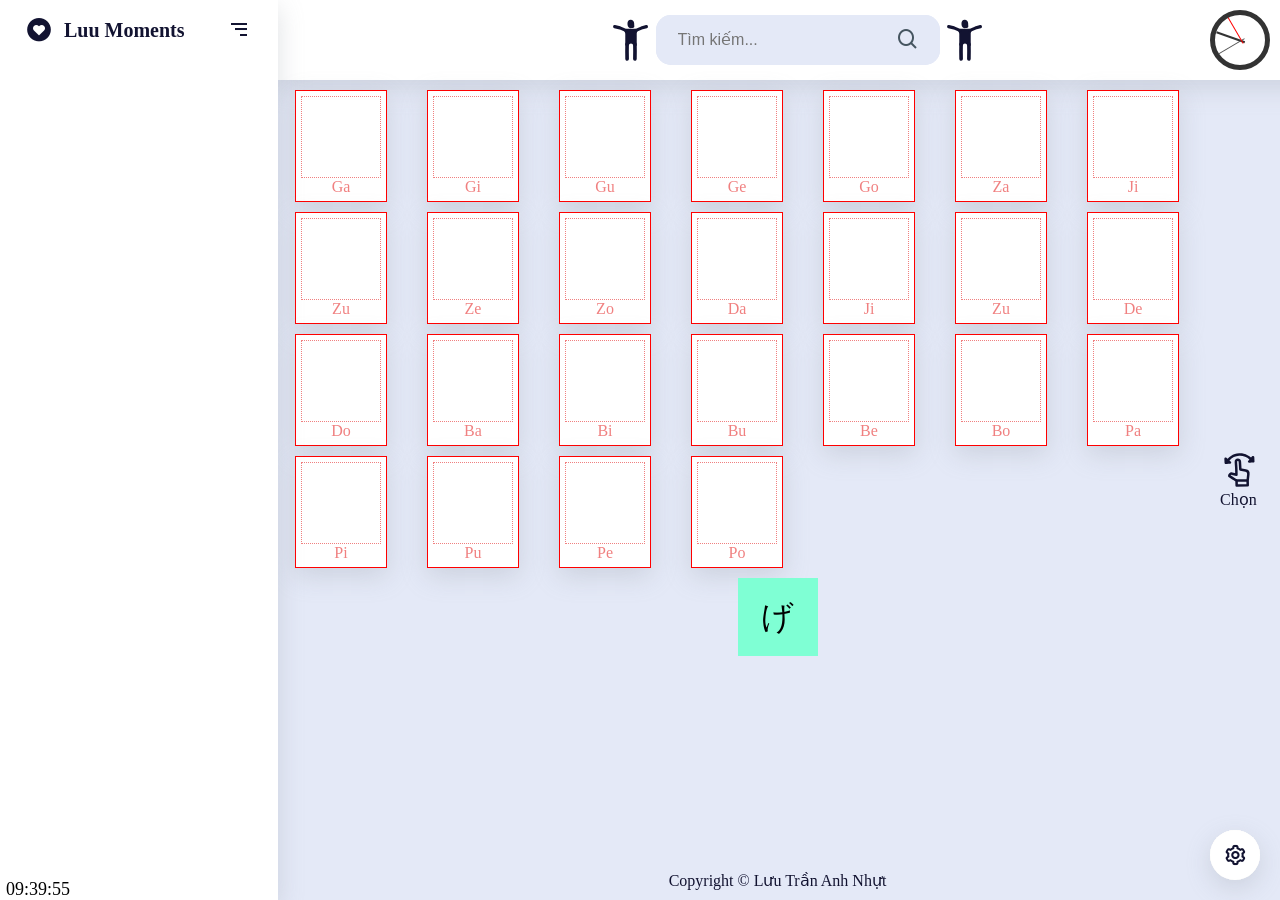
==== commit 6e472127: "20231129" ====
--- a/pages/arrange.html
+++ b/pages/arrange.html
@@ -12,6 +12,7 @@
         <link rel="stylesheet" href="./../assets/css/style.css" />
         <link rel="stylesheet" href="./../assets/css/class.css" />
         <link rel="stylesheet" href="./../assets/css/arrange.css" />
+        <link rel="stylesheet" href="./../assets/css/clock.css" />
     </head>
 
     <body>
@@ -26,6 +27,10 @@
                     <i class="bx bxs-heart-circle icon"></i>
                     <span class="logo-name">Luu Moments</span>
                     <i class="bx bx-menu-alt-right" id="btn-close"></i>
+                </div>
+                <div class="sidebar-body"></div>
+                <div class="sidebar-footer">
+                    <div class="clock-footer" id="clock-footer"></div>
                 </div>
             </div>
             <div class="content">
@@ -52,6 +57,11 @@
                             style="width: 50px; height: 50px"
                         >
                         </lord-icon>
+                    </div>
+                    <div class="clock">
+                        <div class="hour" id="hour"></div>
+                        <div class="minute" id="minute"></div>
+                        <div class="second" id="second"></div>
                     </div>
                 </section>
 
@@ -126,9 +136,9 @@
         <script src="./../vendor/jquery/jquery-3.6.0.min.js"></script>
         <script src="./../vendor/jquery-ui/jquery-ui.js"></script>
         <script src="./../vendor/lordicon/lordicon.js"></script>
-        <script src="./../assets/js/arrange.js"></script>
-        <script src="./../assets/js/utils.js"></script>
-        <script src="./../assets/js/script.js"></script>
-        <script src="./../assets/js/setting.js"></script>
+        <script src="./../assets/scripts/arrange.js"></script>
+        <script src="./../assets/scripts/utils.js"></script>
+        <script src="./../assets/scripts/script.js"></script>
+        <script src="./../assets/scripts/setting.js"></script>
     </body>
 </html>
--- a/assets/css/style.css
+++ b/assets/css/style.css
@@ -95,6 +95,14 @@
     opacity: 1;
 }
 
+.sidebar-footer {
+    position: absolute;
+    right: 0;
+    bottom: 0;
+    width: 100%;
+    height: 80px;
+}
+
 #btn-close {
     position: absolute;
     top: 50%;
@@ -121,7 +129,7 @@
     z-index: 2;
 }
 
-.sidebar.open~.content {
+.sidebar.open ~ .content {
     left: 275px;
     width: calc(100% - 275px);
 }
@@ -261,7 +269,7 @@
 }
 
 .setting-icon:hover i {
-    transform: rotate(60deg)
+    transform: rotate(60deg);
 }
 
 .setting-icon span {
@@ -278,7 +286,7 @@
     font-weight: 600;
     text-transform: capitalize;
     opacity: 0;
-    transition: all .3s;
+    transition: all 0.3s;
 }
 
 .setting-icon:hover span {
@@ -289,7 +297,7 @@
 .setting-icon i {
     margin-top: 3px;
     color: var(--color-primary);
-    transition: all .3s;
+    transition: all 0.3s;
 }
 
 .setting-items-menu {
@@ -309,7 +317,7 @@
     background-color: var(--background-second);
     border-radius: 50%;
     cursor: pointer;
-    transition: transform .3s;
+    transition: transform 0.3s;
 }
 
 .setting-items-menu.active .menu-item:nth-child(1) {
@@ -350,4 +358,4 @@
     100% {
         transform: rotate(360deg);
     }
-}+}
--- a/assets/css/clock.css
+++ b/assets/css/clock.css
@@ -0,0 +1,37 @@
+.clock {
+    position: fixed;
+    right: 10px;
+    width: 50px;
+    height: 50px;
+    border: 5px solid #333;
+    border-radius: 50%;
+}
+
+.hour,
+.minute,
+.second {
+    position: absolute;
+    width: 60%;
+    height: 2px;
+    background-color: #333;
+    top: 50%;
+    transform-origin: 88% 50%;
+    transition: transform 0.5s cubic-bezier(0.4, 2.6, 0.6, 1);
+}
+
+.minute {
+    height: 1px;
+    background-color: #555;
+}
+
+.second {
+    height: 1px;
+    background-color: red;
+}
+
+.clock-footer {
+    position: absolute;
+    bottom: 0;
+    left: 6px;
+    font-size: 18px;
+}
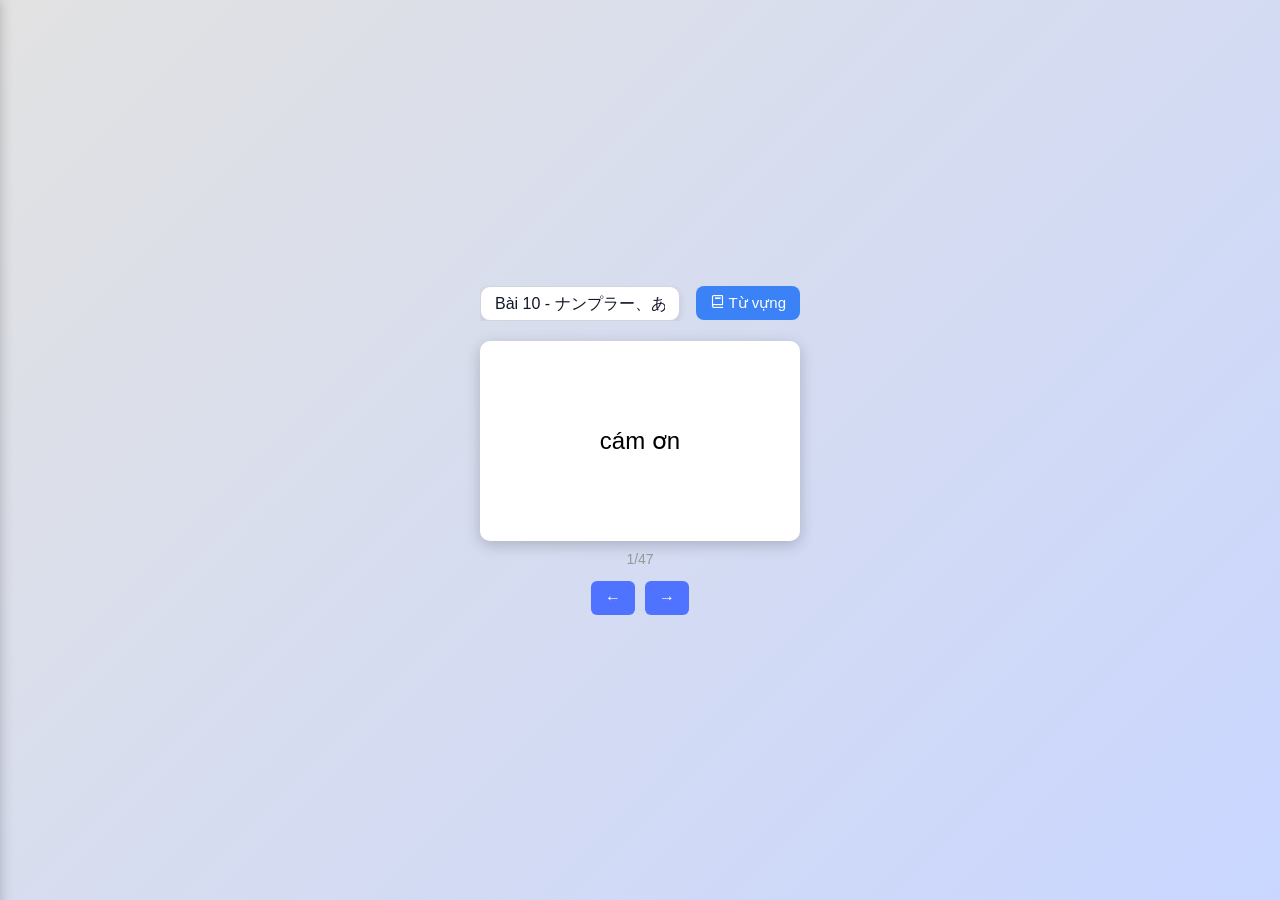
==== commit c46a9952: "20251217" ====
--- a/pages/arrange.html
+++ b/pages/arrange.html
@@ -133,6 +133,7 @@
                 </span>
             </menu>
         </div>
+        <script src="./../assets/scripts/redirect.js"></script>
         <script src="./../vendor/jquery/jquery-3.6.0.min.js"></script>
         <script src="./../vendor/jquery-ui/jquery-ui.js"></script>
         <script src="./../vendor/lordicon/lordicon.js"></script>
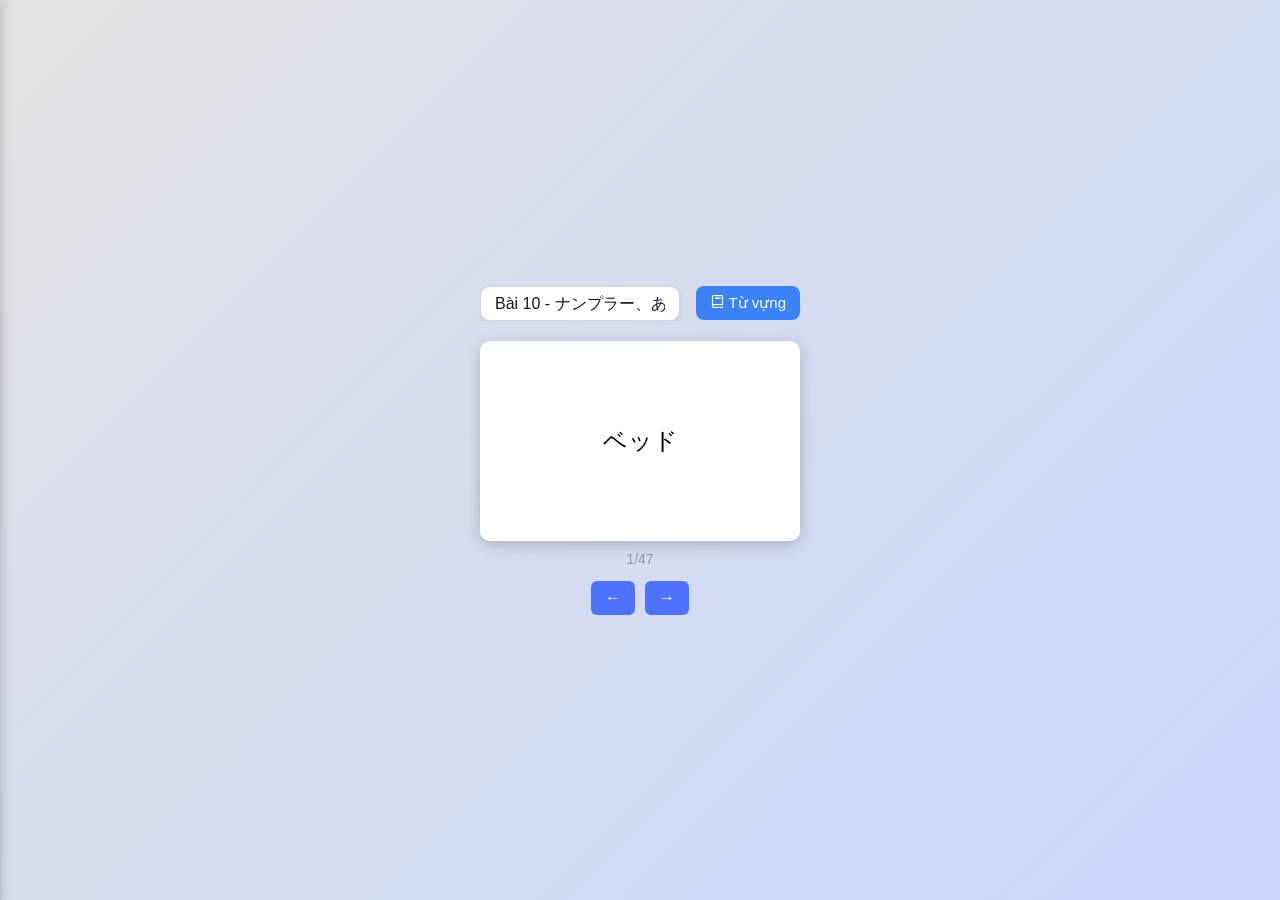
==== commit 86ab8245: "20251217" ====
--- a/pages/arrange.html
+++ b/pages/arrange.html
@@ -13,6 +13,7 @@
         <link rel="stylesheet" href="./../assets/css/class.css" />
         <link rel="stylesheet" href="./../assets/css/arrange.css" />
         <link rel="stylesheet" href="./../assets/css/clock.css" />
+        <script src="./../assets/scripts/redirect.js"></script>
     </head>
 
     <body>
@@ -133,7 +134,7 @@
                 </span>
             </menu>
         </div>
-        <script src="./../assets/scripts/redirect.js"></script>
+
         <script src="./../vendor/jquery/jquery-3.6.0.min.js"></script>
         <script src="./../vendor/jquery-ui/jquery-ui.js"></script>
         <script src="./../vendor/lordicon/lordicon.js"></script>
